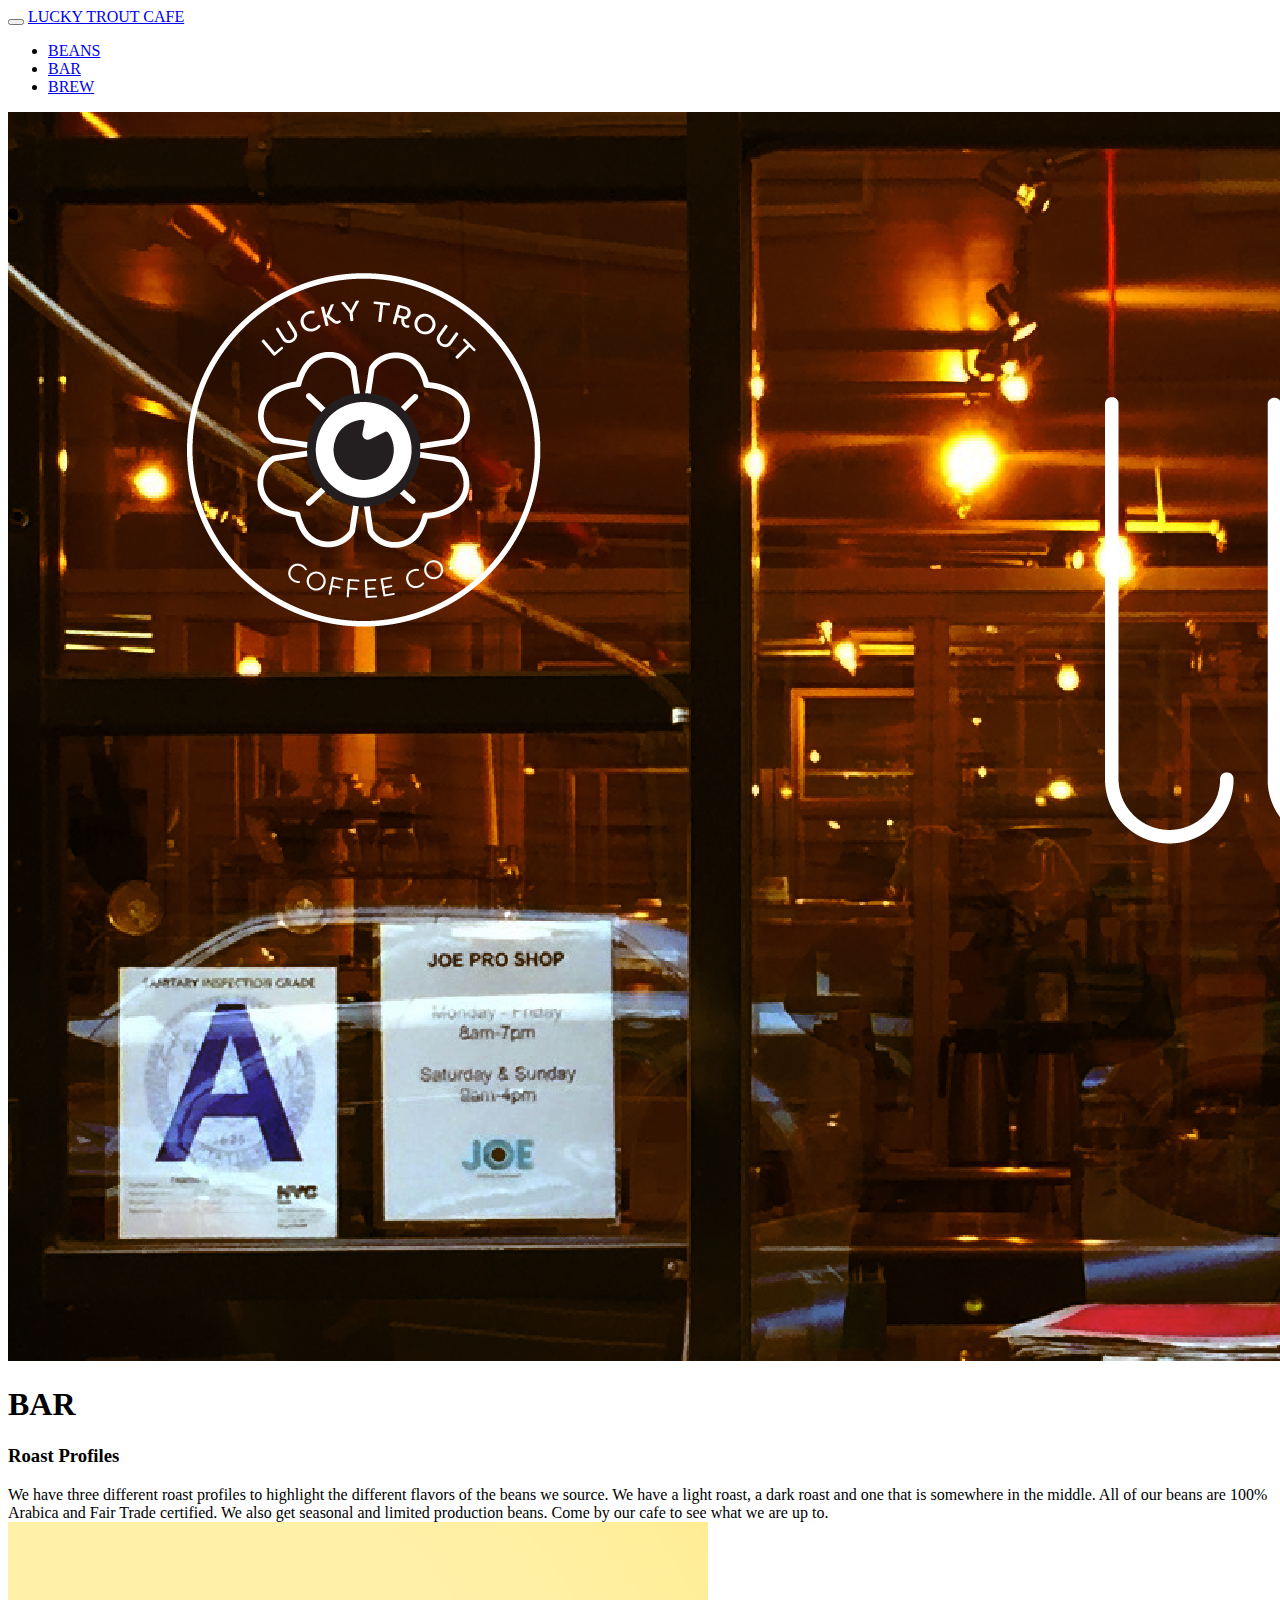
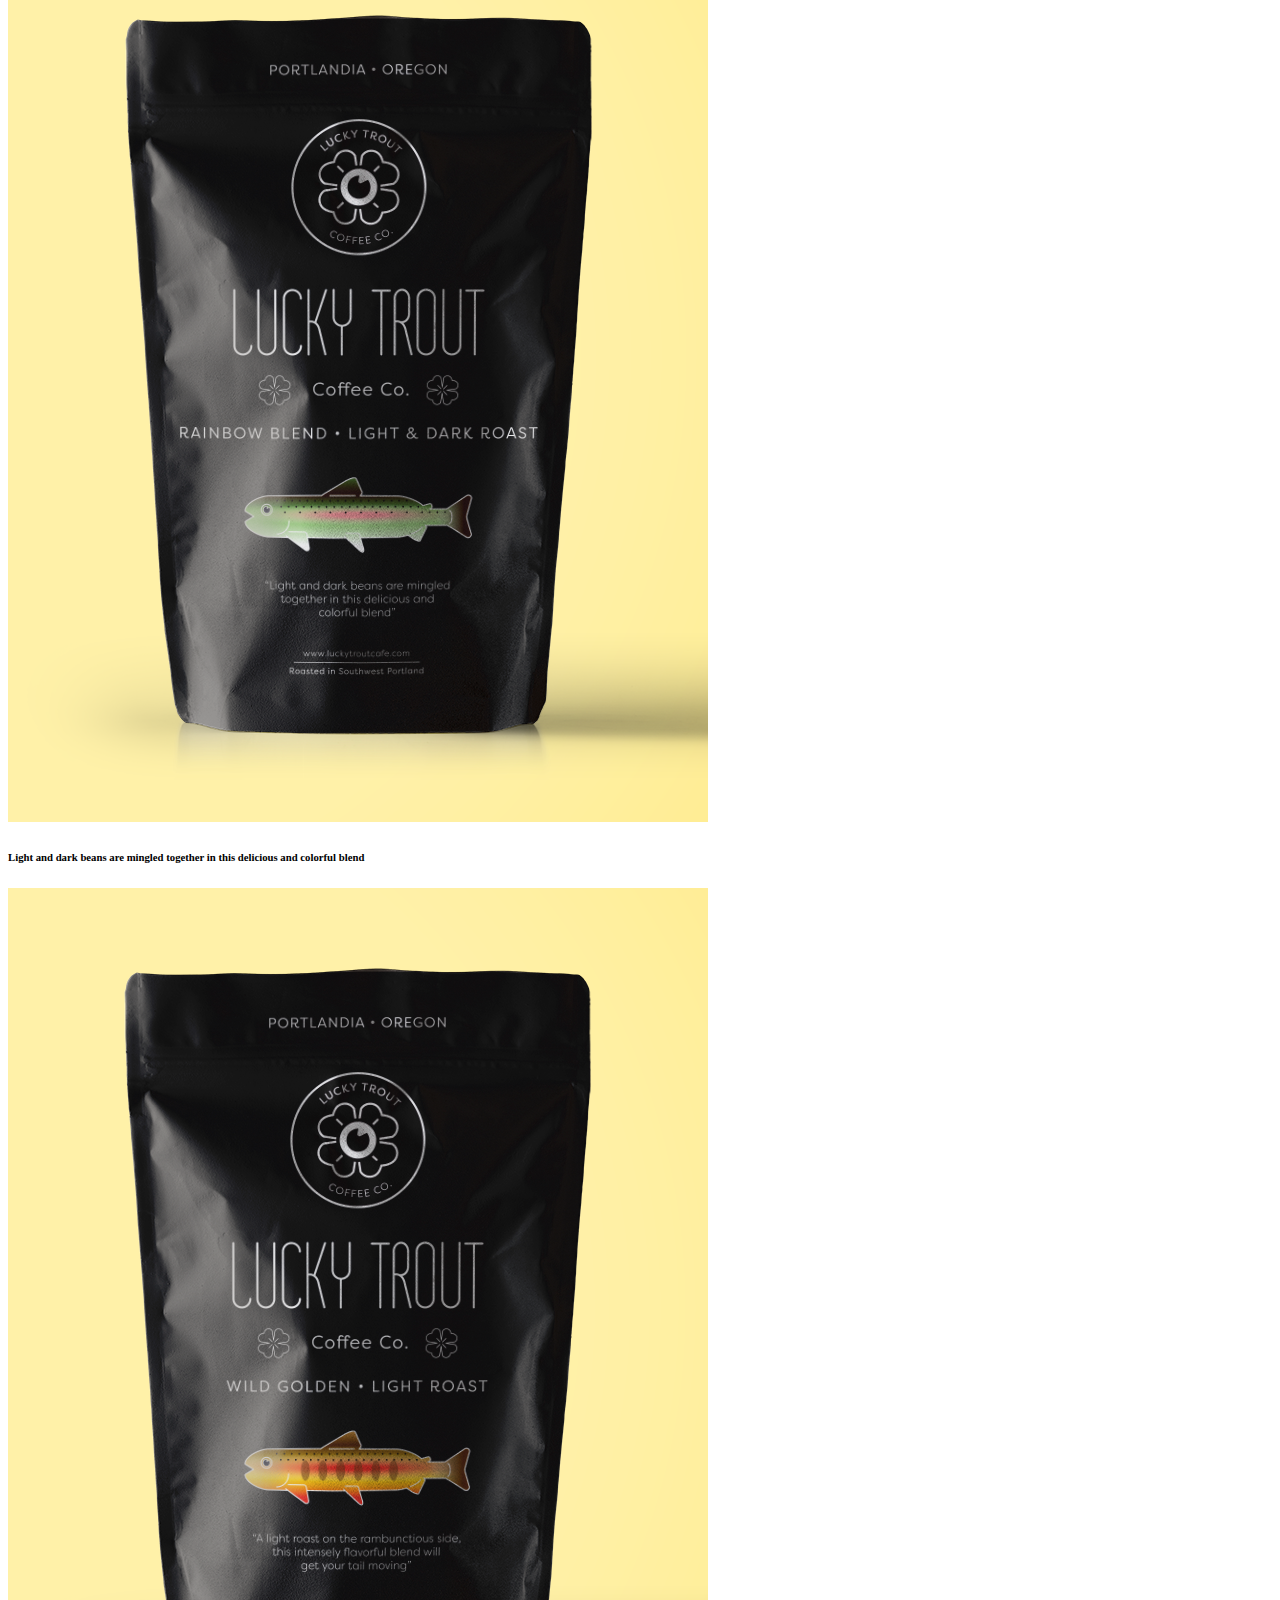
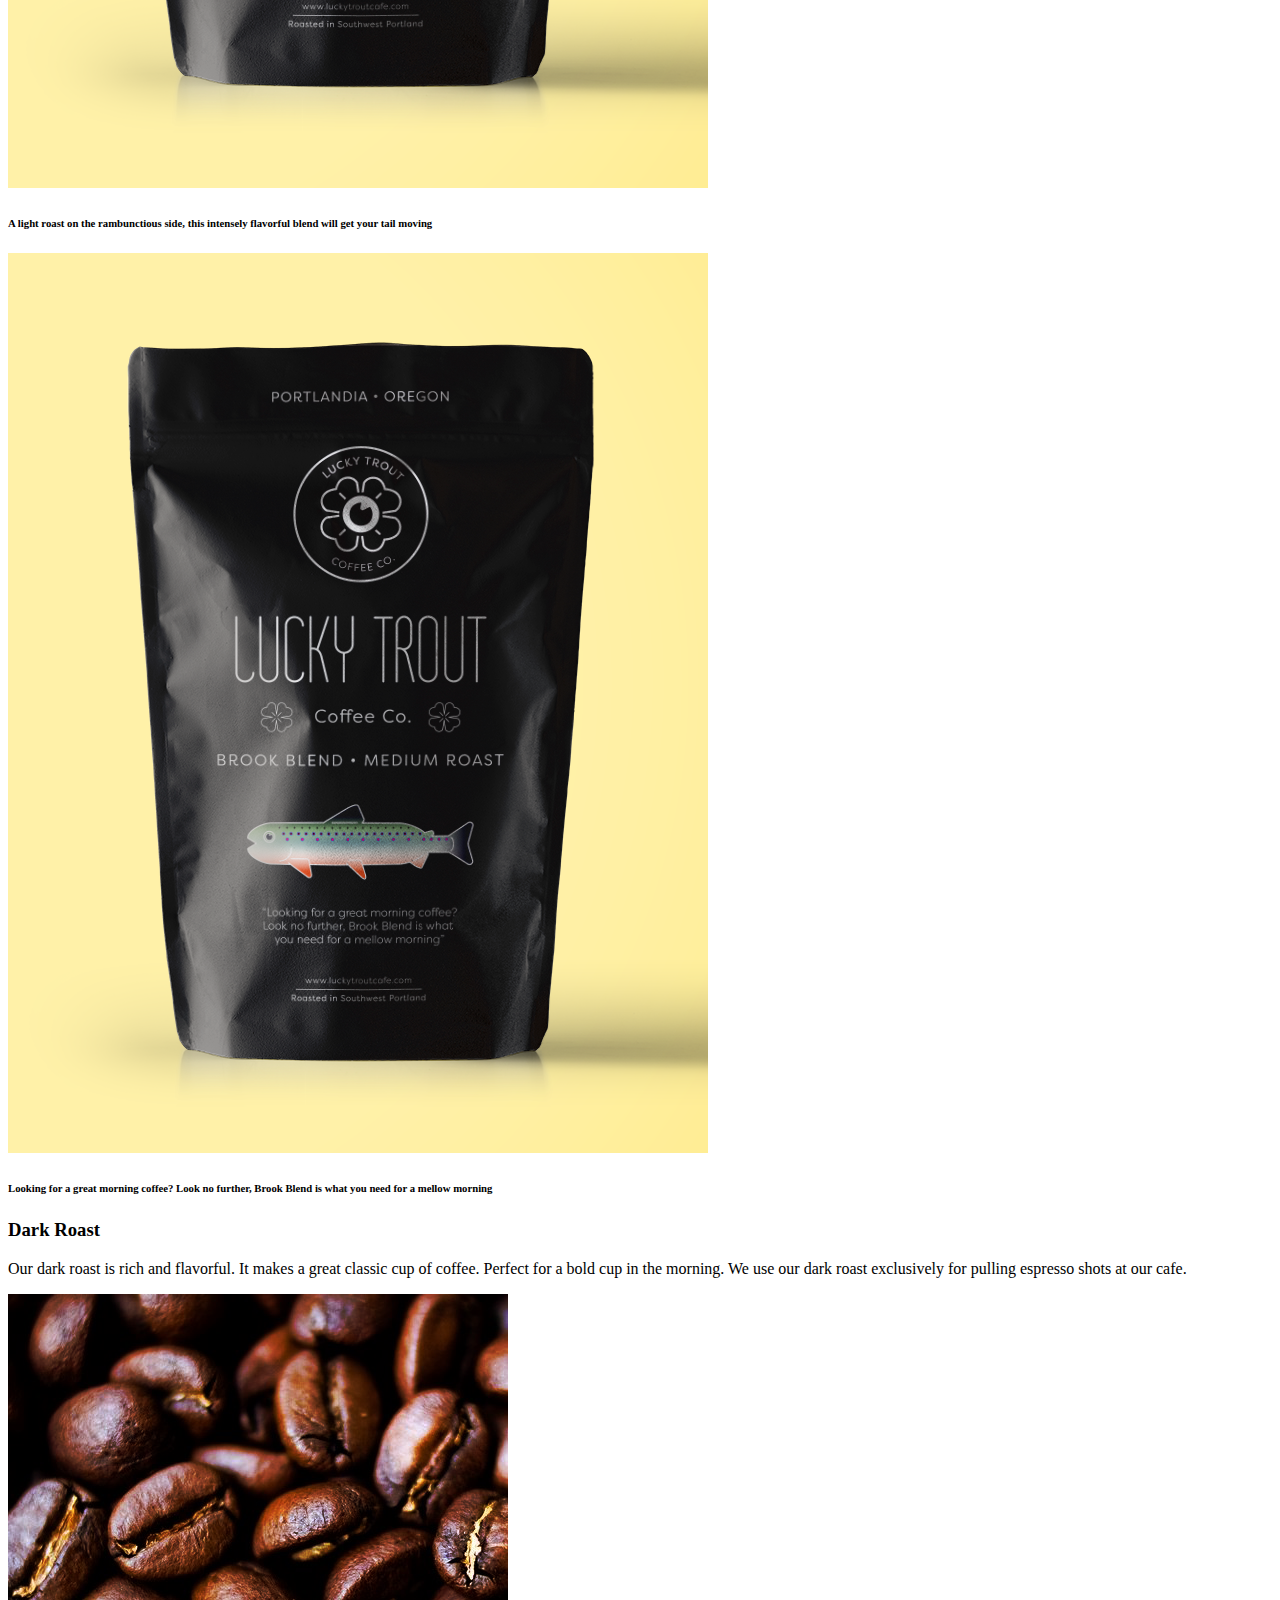
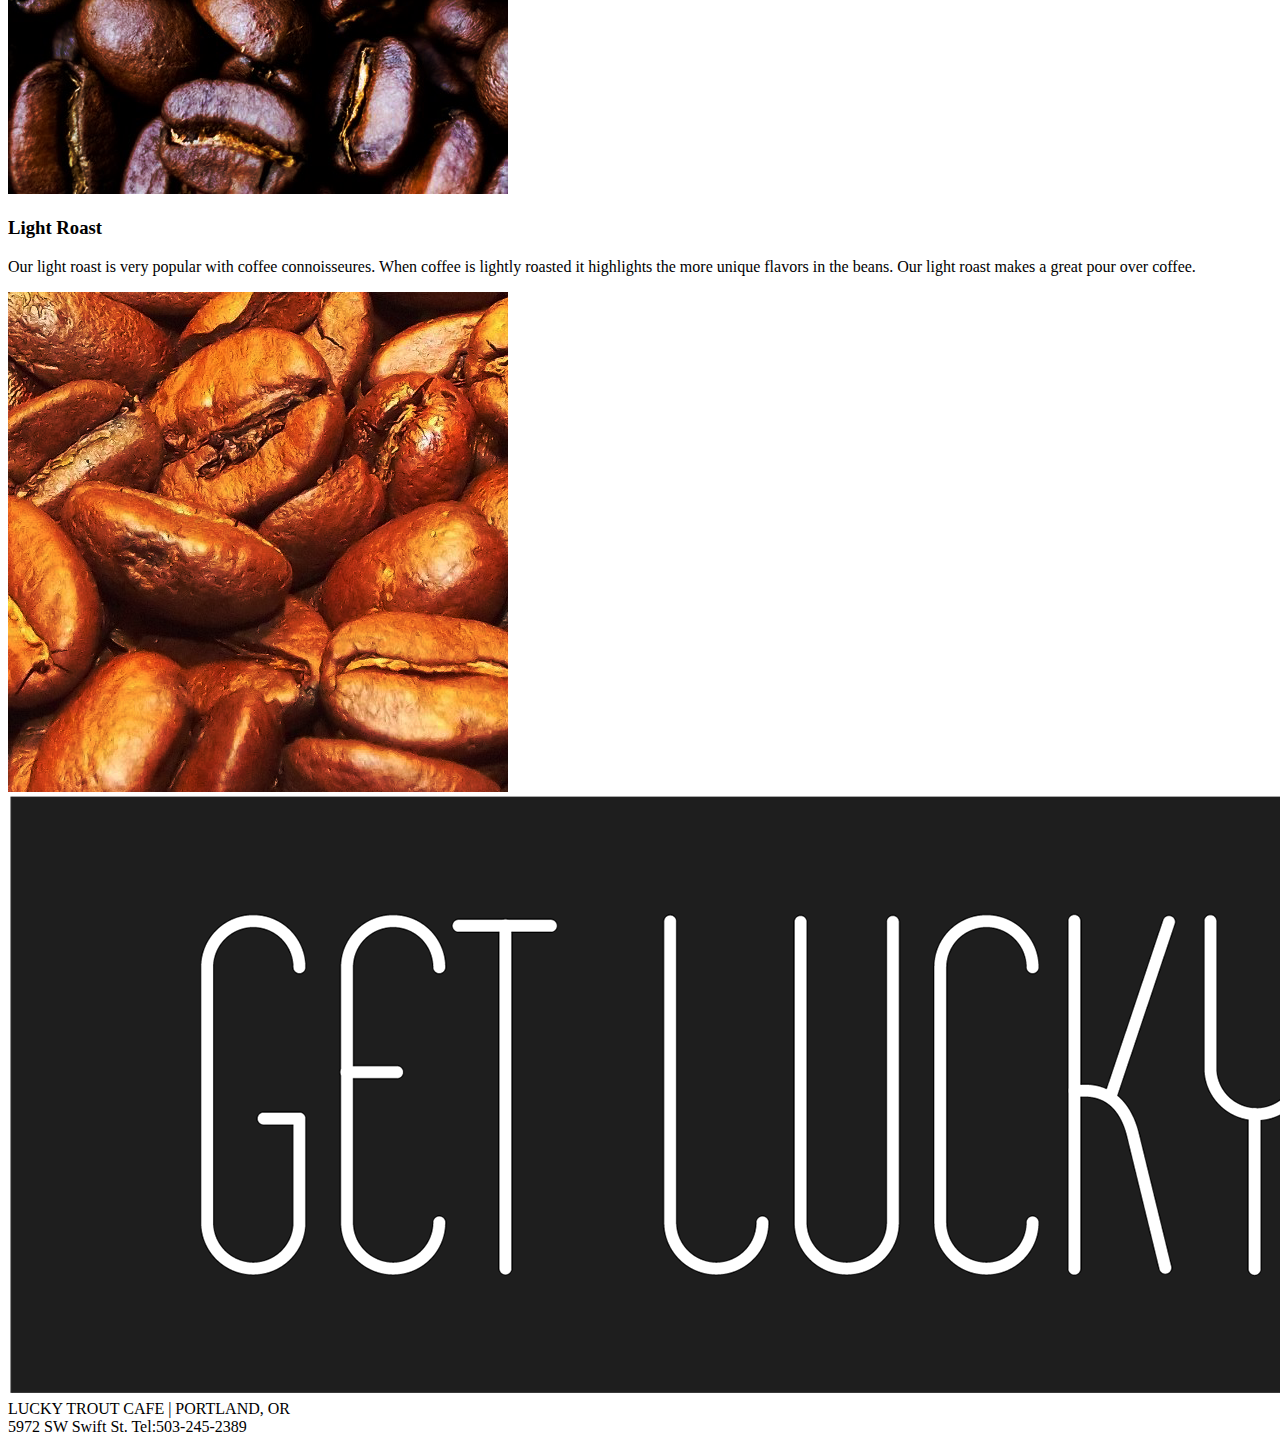
==== bar.html @ 54ab4ecd "Finishing up beans page" ====
<!DOCTYPE html>
<html>

<head>
    <html lang="en-us">

    <head>
        <title>Lucky Trout Cafe | Beans</title>
        <meta charset="utf-8" />
        <meta name="description" content="" />
        <meta name="keywords" content="" />
        <!-- This prevents the browser from zooming on mobile devices -->
        <meta name="viewport" content="width=device-width; initial-scale=1.0;">
        <link rel="shortcut icon" href="favicon.ico" />
        <link rel="stylesheet" href="https://maxcdn.bootstrapcdn.com/bootstrap/4.0.0-beta.2/css/bootstrap.min.css" integrity="sha384-PsH8R72JQ3SOdhVi3uxftmaW6Vc51MKb0q5P2rRUpPvrszuE4W1povHYgTpBfshb" crossorigin="anonymous">
        <link rel="Stylesheet" href="css/style.css" type="text/css" media="all" />
        <script src="http://ajax.googleapis.com/ajax/libs/jquery/3.1.1/jquery.min.js"></script>
        <script src="js/scripts.js"></script>
        <script src="https://code.jquery.com/jquery-3.2.1.slim.min.js" integrity="sha384-KJ3o2DKtIkvYIK3UENzmM7KCkRr/rE9/Qpg6aAZGJwFDMVNA/GpGFF93hXpG5KkN" crossorigin="anonymous"></script>
        <script src="https://cdnjs.cloudflare.com/ajax/libs/popper.js/1.12.3/umd/popper.min.js" integrity="sha384-vFJXuSJphROIrBnz7yo7oB41mKfc8JzQZiCq4NCceLEaO4IHwicKwpJf9c9IpFgh" crossorigin="anonymous"></script>
        <script src="https://maxcdn.bootstrapcdn.com/bootstrap/4.0.0-beta.2/js/bootstrap.min.js" integrity="sha384-alpBpkh1PFOepccYVYDB4do5UnbKysX5WZXm3XxPqe5iKTfUKjNkCk9SaVuEZflJ" crossorigin="anonymous"></script>

    </head>

    <body>

        <nav class="navbar navbar-expand-sm navbar-dark">



            <!-- Toggler/collapsibe Button -->

            <button class="navbar-toggler" type="button" data-toggle="collapse" data-target="#collapsibleNavbar">
                <span class="navbar-toggler-icon"></span>
            </button>
            <a class="navbar-brand" href="index.html">LUCKY TROUT CAFE</a>

            <!-- Nav Links -->
            <div class="collapse navbar-collapse" id="collapsibleNavbar">
                <div class="container-fluid">
                    <ul class="nav navbar-nav">
                        <li class="nav-item">
                            <a class="nav-link" href="beans.html">BEANS</a>
                        </li>
                        <li class="nav-item">
                            <a class="nav-link" href="bar.html">BAR</a>
                        </li>
                        <li class="nav-item">
                            <a class="nav-link" href="brew.html">BREW</a>
                        </li>
                    </ul>
                </div>
            </div>
        </nav>
        <!--  Main Image With Text-->
        <div class="col-md-12">
            <img class="img-fluid" src="Img/luckytroutwindow.png">

            <div class="image-text">
                <h1>
            BAR
            </h1>

            </div>
        </div>
        <div class="container">
              <h3>
            Roast Profiles
            </h3>
                 <div class="col-md-6">
                    We have three different roast profiles to highlight the different flavors of the beans we source. We have a light roast, a dark roast and one that is somewhere in the middle. All of our beans are 100% Arabica and Fair Trade certified. We also get seasonal and limited production beans. Come by our cafe to see what we are up to.
                </div>
            <div class="row">
                <div class="col-sm-4">
                    <a href="beans.html"><img class="img-fluid link" src="Img/rainbowblendbag.png"></a>

                    <h6>Light and dark beans are mingled
together in this delicious and
colorful blend</h6>
                </div>
                <div class="col-sm-4">
                    <a href="bar.html"><img class="img-fluid link" src="Img/goldenblendbag.png"></a>

                    <h6>A light roast on the rambunctious side,
this intensely flavorful blend will
get your tail moving</h6>
                </div>
                <div class="col-sm-4">
                    <a href="brew.html"> <img class="img-fluid link" src="Img/brookblendbag.png"></a>

                    <h6>Looking for a great morning coffee?
Look no further, Brook Blend is what 
you need for a mellow morning</h6>
                </div>
            </div>
        </div>
        <div class="container">
          
         
            <div class="row">
                <div class="col-md-6">
                        <h3>
            Dark Roast
            </h3>
                    <p>Our dark roast is rich and flavorful. It makes a great classic cup of coffee. Perfect for a bold cup in the morning. We use our dark roast exclusively for pulling espresso shots at our cafe.</p>
                    <img class="img-fluid" src="Img/darkroast.png">
                </div>
                <div class="col-md-6">
                        <h3>
            Light Roast
            </h3>
                    <p>Our light roast is very popular with coffee connoisseures. When coffee is lightly roasted it highlights the more unique flavors in the beans. Our light roast makes a great pour over coffee.</p>
                    <img class="img-fluid" src="Img/lightroast.png">
                </div>
            </div>
        </div>
        <footer class="col-md-12">
            <div class="column">

                <img class="img-fluid" src="Img/getlucky-06.png">

            </div>
            <h7>LUCKY TROUT CAFE | PORTLAND, OR
                <br> 5972 SW Swift St. Tel:503-245-2389
            </h7>

        </footer>
    </body>

    </html>
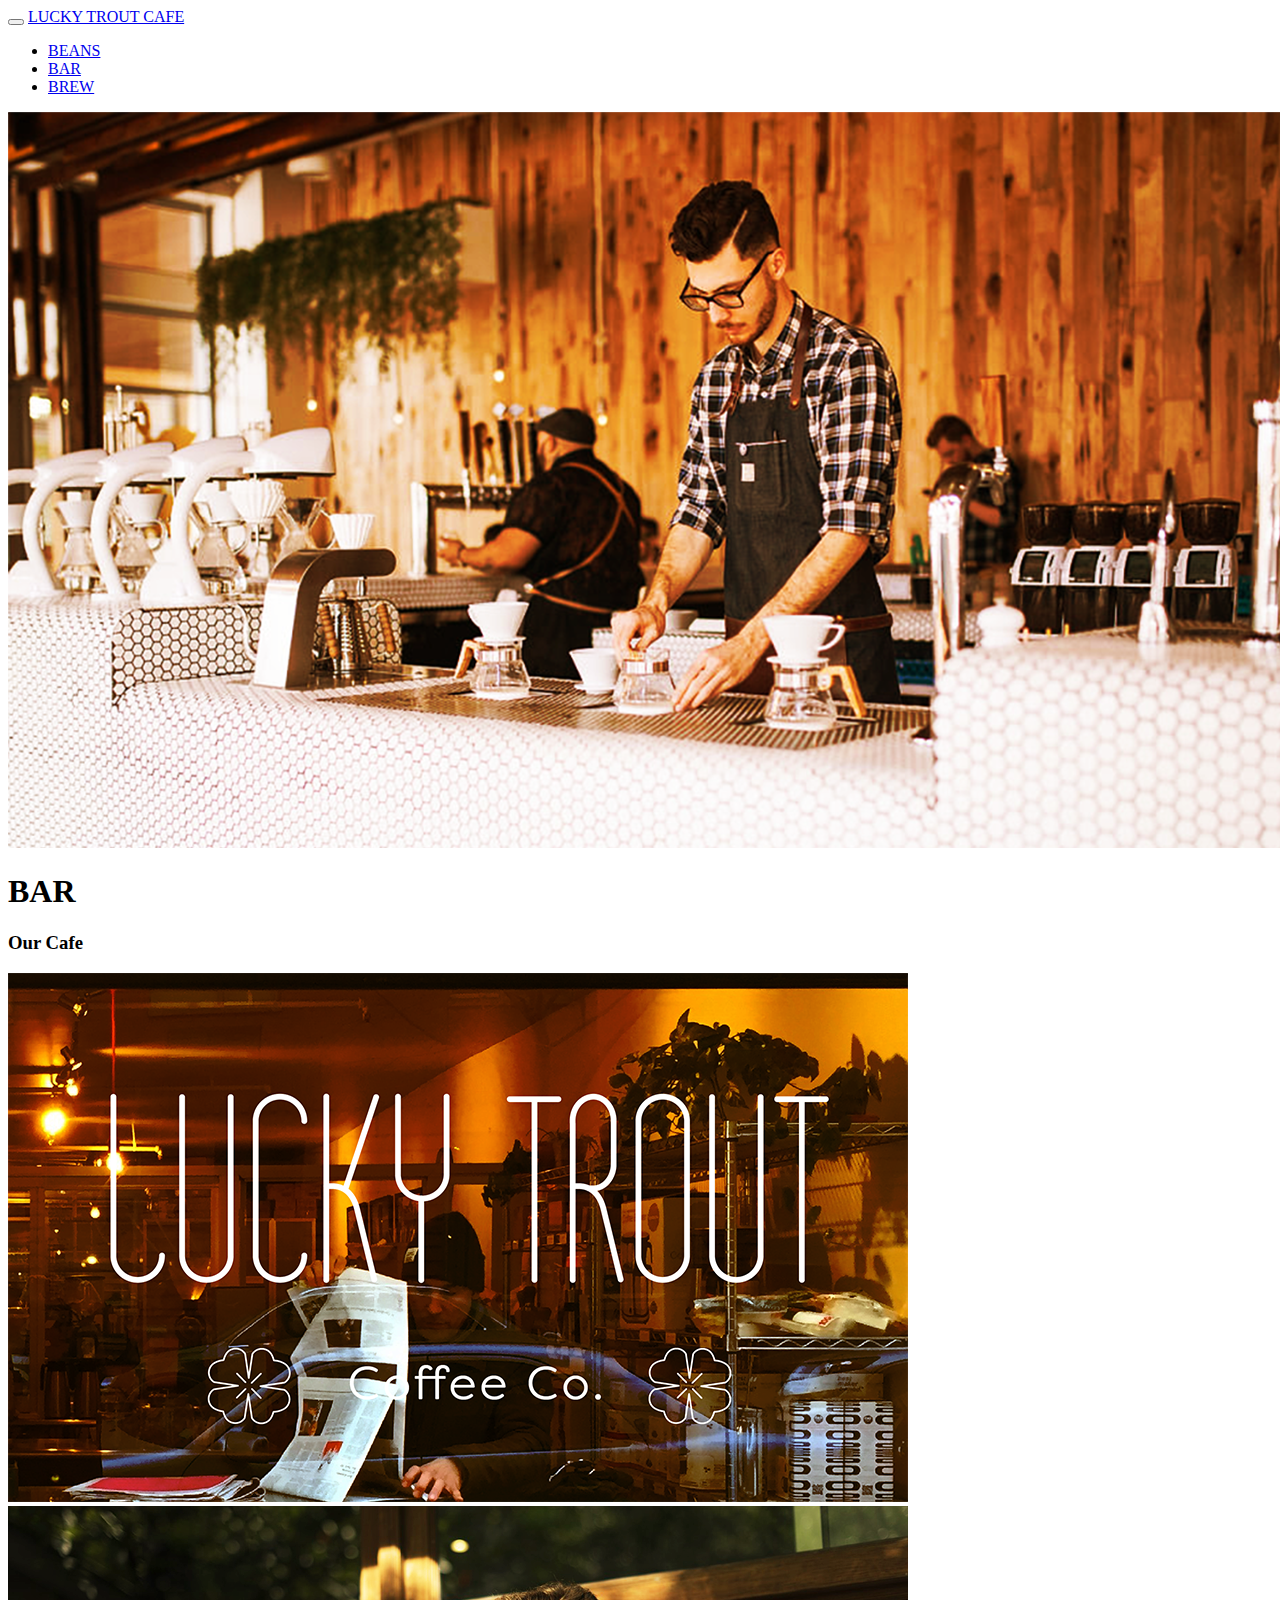
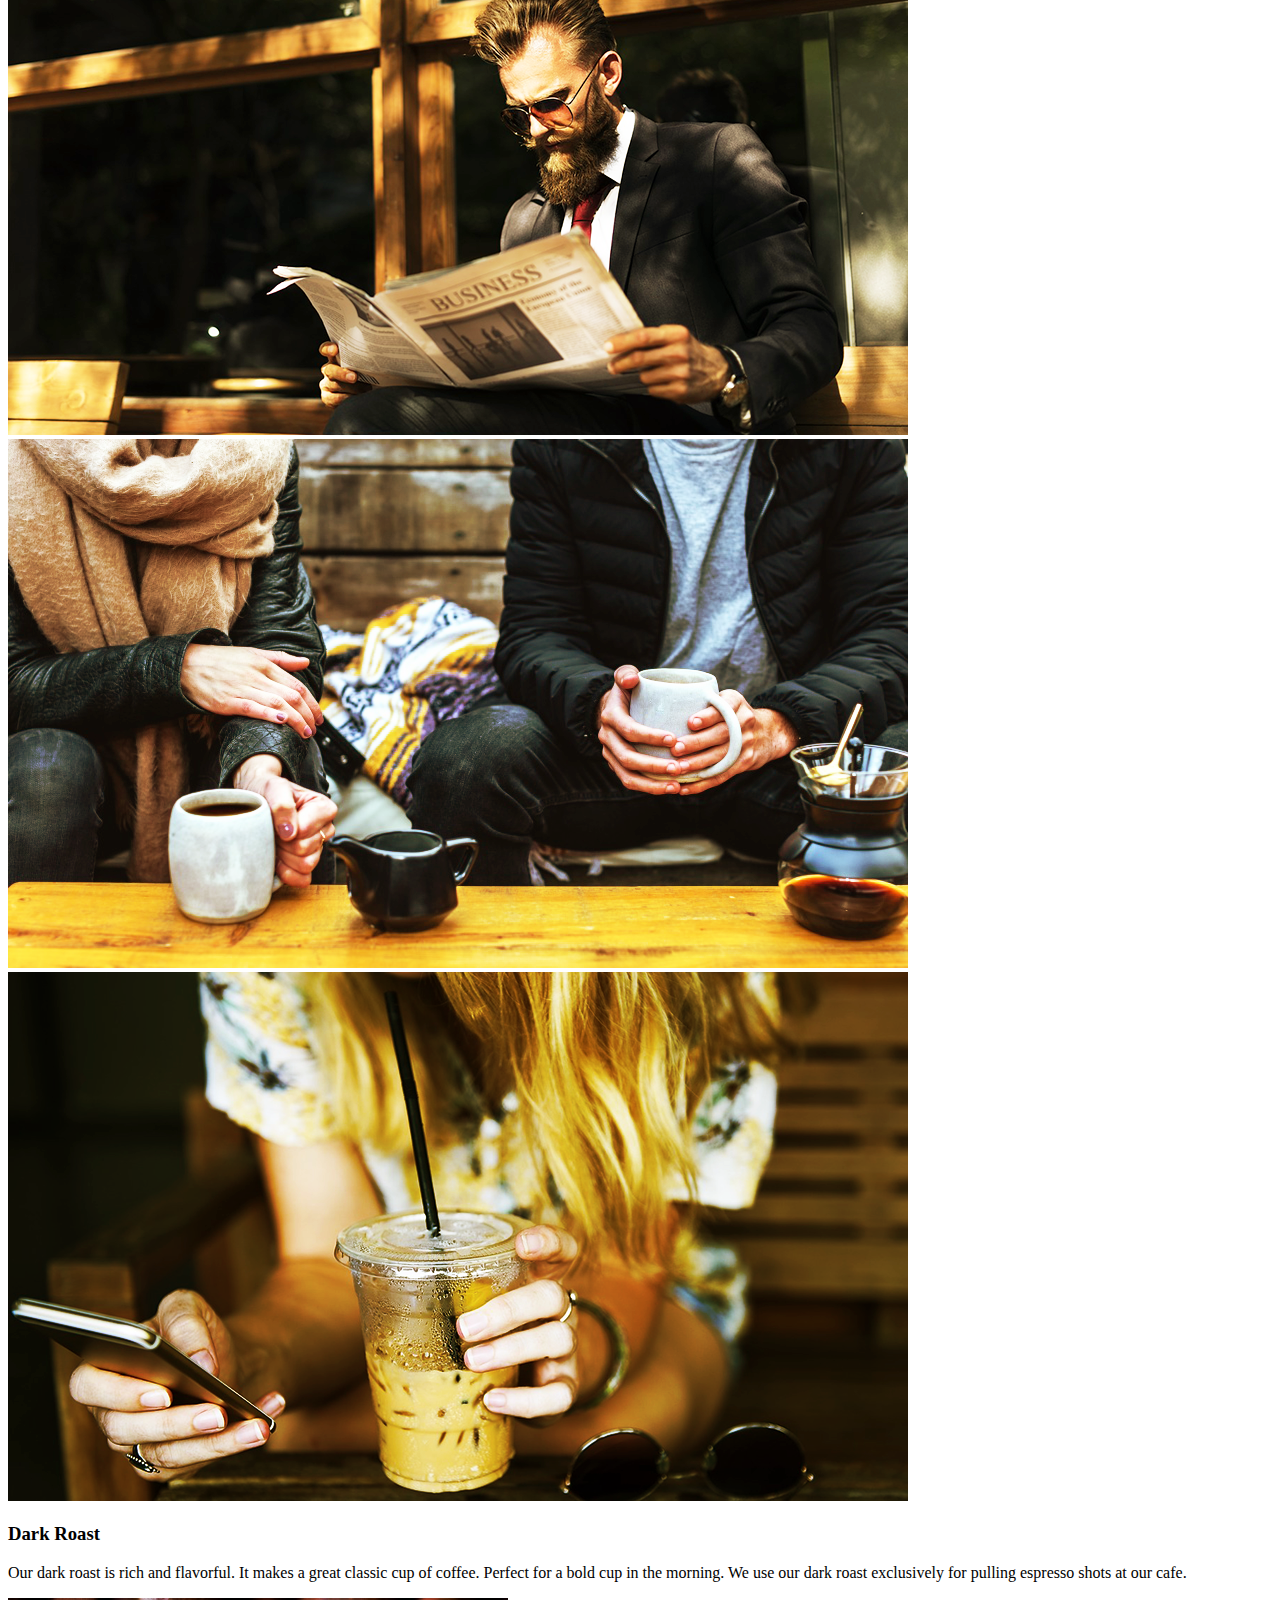
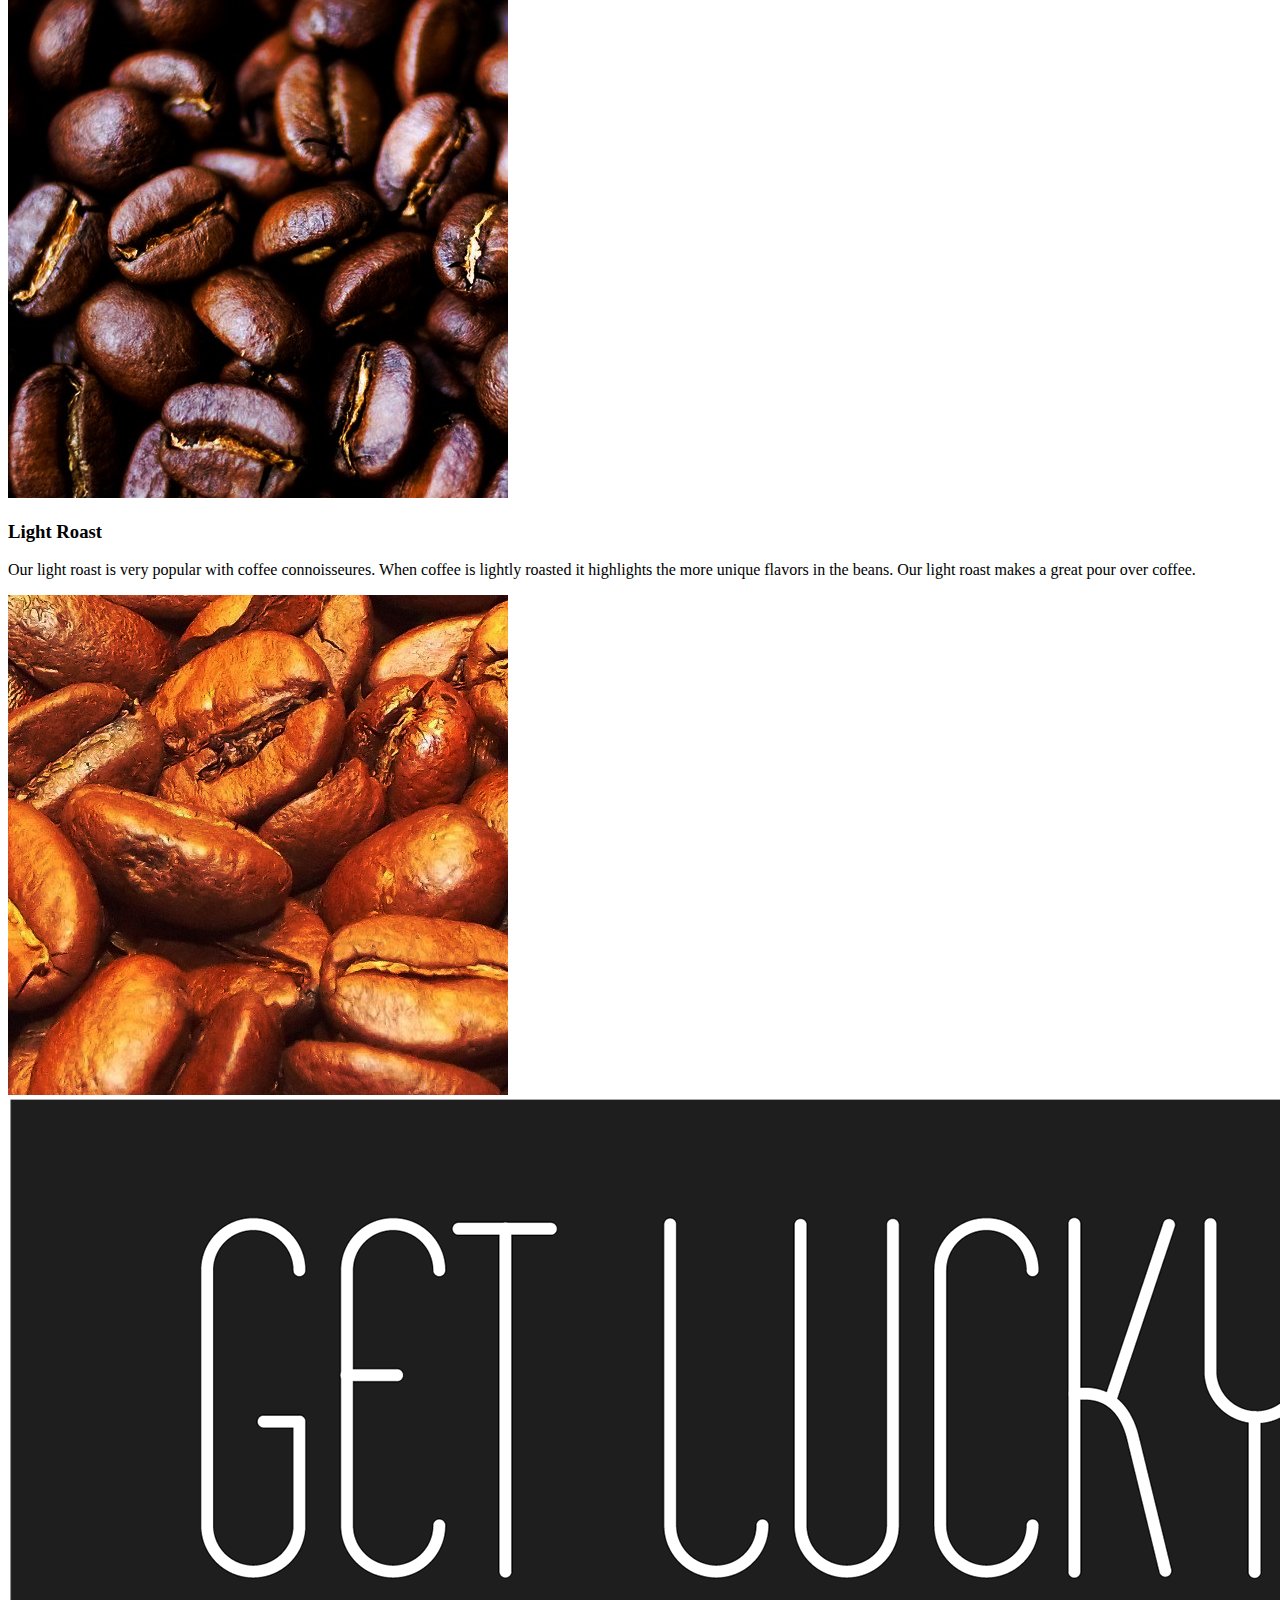
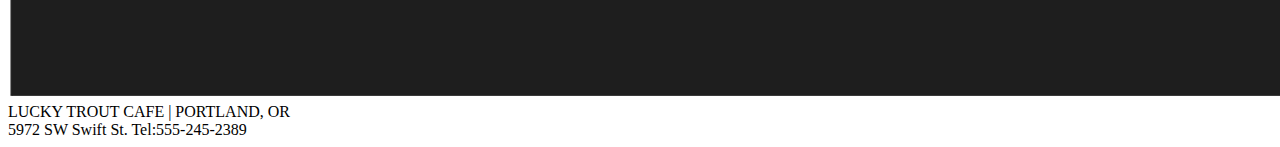
==== commit bad74c4d: "clean up indentation" ====
--- a/bar.html
+++ b/bar.html
@@ -4,21 +4,43 @@
 <head>
     <html lang="en-us">
 
-    <head>
-        <title>Lucky Trout Cafe | Beans</title>
-        <meta charset="utf-8" />
-        <meta name="description" content="" />
-        <meta name="keywords" content="" />
-        <!-- This prevents the browser from zooming on mobile devices -->
-        <meta name="viewport" content="width=device-width; initial-scale=1.0;">
-        <link rel="shortcut icon" href="favicon.ico" />
-        <link rel="stylesheet" href="https://maxcdn.bootstrapcdn.com/bootstrap/4.0.0-beta.2/css/bootstrap.min.css" integrity="sha384-PsH8R72JQ3SOdhVi3uxftmaW6Vc51MKb0q5P2rRUpPvrszuE4W1povHYgTpBfshb" crossorigin="anonymous">
-        <link rel="Stylesheet" href="css/style.css" type="text/css" media="all" />
-        <script src="http://ajax.googleapis.com/ajax/libs/jquery/3.1.1/jquery.min.js"></script>
-        <script src="js/scripts.js"></script>
-        <script src="https://code.jquery.com/jquery-3.2.1.slim.min.js" integrity="sha384-KJ3o2DKtIkvYIK3UENzmM7KCkRr/rE9/Qpg6aAZGJwFDMVNA/GpGFF93hXpG5KkN" crossorigin="anonymous"></script>
-        <script src="https://cdnjs.cloudflare.com/ajax/libs/popper.js/1.12.3/umd/popper.min.js" integrity="sha384-vFJXuSJphROIrBnz7yo7oB41mKfc8JzQZiCq4NCceLEaO4IHwicKwpJf9c9IpFgh" crossorigin="anonymous"></script>
-        <script src="https://maxcdn.bootstrapcdn.com/bootstrap/4.0.0-beta.2/js/bootstrap.min.js" integrity="sha384-alpBpkh1PFOepccYVYDB4do5UnbKysX5WZXm3XxPqe5iKTfUKjNkCk9SaVuEZflJ" crossorigin="anonymous"></script>
+
+    <title>Lucky Trout Cafe | Bar</title>
+       <meta charset="utf-8" />
+    <meta name="description" content="" />
+    <meta name="keywords" content="" />
+    <!-- This prevents the browser from zooming on mobile devices -->
+    <meta name="viewport" content="width=device-width; initial-scale=1.0;">
+    <link rel="shortcut icon" href="favicon.ico" />
+    <link rel="stylesheet" href="https://maxcdn.bootstrapcdn.com/bootstrap/4.0.0-beta.2/css/bootstrap.min.css" integrity="sha384-PsH8R72JQ3SOdhVi3uxftmaW6Vc51MKb0q5P2rRUpPvrszuE4W1povHYgTpBfshb" crossorigin="anonymous">  <script src="https://code.jquery.com/jquery-3.2.1.slim.min.js" integrity="sha384-KJ3o2DKtIkvYIK3UENzmM7KCkRr/rE9/Qpg6aAZGJwFDMVNA/GpGFF93hXpG5KkN" crossorigin="anonymous"></script>
+    <script src="https://cdnjs.cloudflare.com/ajax/libs/popper.js/1.12.3/umd/popper.min.js" integrity="sha384-vFJXuSJphROIrBnz7yo7oB41mKfc8JzQZiCq4NCceLEaO4IHwicKwpJf9c9IpFgh" crossorigin="anonymous"></script>
+    <script src="https://maxcdn.bootstrapcdn.com/bootstrap/4.0.0-beta.2/js/bootstrap.min.js" integrity="sha384-alpBpkh1PFOepccYVYDB4do5UnbKysX5WZXm3XxPqe5iKTfUKjNkCk9SaVuEZflJ" crossorigin="anonymous"></script>
+    <link rel="Stylesheet" href="css/style.css" type="text/css" media="all" />
+     <link href='https://fonts.googleapis.com/css?family=Convergence' rel='stylesheet'>
+    <script src="http://ajax.googleapis.com/ajax/libs/jquery/3.1.1/jquery.min.js"></script>
+    <script src="js/scripts.js"></script>
+          <!-- ****** faviconit.com favicons ****** -->
+    <link rel="shortcut icon" href="/favicon.ico">
+    <link rel="icon" sizes="16x16 32x32 64x64" href="/favicon.ico">
+    <link rel="icon" type="image/png" sizes="196x196" href="/favicon-192.png">
+    <link rel="icon" type="image/png" sizes="160x160" href="/favicon-160.png">
+    <link rel="icon" type="image/png" sizes="96x96" href="/favicon-96.png">
+    <link rel="icon" type="image/png" sizes="64x64" href="/favicon-64.png">
+    <link rel="icon" type="image/png" sizes="32x32" href="/favicon-32.png">
+    <link rel="icon" type="image/png" sizes="16x16" href="/favicon-16.png">
+    <link rel="apple-touch-icon" href="/favicon-57.png">
+    <link rel="apple-touch-icon" sizes="114x114" href="/favicon-114.png">
+    <link rel="apple-touch-icon" sizes="72x72" href="/favicon-72.png">
+    <link rel="apple-touch-icon" sizes="144x144" href="/favicon-144.png">
+    <link rel="apple-touch-icon" sizes="60x60" href="/favicon-60.png">
+    <link rel="apple-touch-icon" sizes="120x120" href="/favicon-120.png">
+    <link rel="apple-touch-icon" sizes="76x76" href="/favicon-76.png">
+    <link rel="apple-touch-icon" sizes="152x152" href="/favicon-152.png">
+    <link rel="apple-touch-icon" sizes="180x180" href="/favicon-180.png">
+    <meta name="msapplication-TileColor" content="#FFFFFF">
+    <meta name="msapplication-TileImage" content="/favicon-144.png">
+    <meta name="msapplication-config" content="/browserconfig.xml">
+    <!-- ****** faviconit.com favicons ****** -->
 
     </head>
 
@@ -54,7 +76,7 @@
         </nav>
         <!--  Main Image With Text-->
         <div class="col-md-12">
-            <img class="img-fluid" src="Img/luckytroutwindow.png">
+            <img class="img-fluid" src="Img/baristabar.png">
 
             <div class="image-text">
                 <h1>
@@ -64,51 +86,41 @@
             </div>
         </div>
         <div class="container">
-              <h3>
-            Roast Profiles
+            <h3>
+            Our Cafe
             </h3>
-                 <div class="col-md-6">
-                    We have three different roast profiles to highlight the different flavors of the beans we source. We have a light roast, a dark roast and one that is somewhere in the middle. All of our beans are 100% Arabica and Fair Trade certified. We also get seasonal and limited production beans. Come by our cafe to see what we are up to.
+            <div class="row">
+                <div class="col-sm-6">
+                    <img class="img-fluid photo" src="Img/windowsign.png">
                 </div>
-            <div class="row">
-                <div class="col-sm-4">
-                    <a href="beans.html"><img class="img-fluid link" src="Img/rainbowblendbag.png"></a>
+                <div class="col-sm-6">
+                    <img class="img-fluid photo" src="Img/mancoffee.png">
+                </div>
+                <div class="col-sm-6">
+                    <img class="img-fluid photo" src="Img/peoplecoffee.png">
+                </div>
+                <div class="col-sm-6">
+                    <img class="img-fluid photo" src="Img/womancoffee.png">
 
-                    <h6>Light and dark beans are mingled
-together in this delicious and
-colorful blend</h6>
-                </div>
-                <div class="col-sm-4">
-                    <a href="bar.html"><img class="img-fluid link" src="Img/goldenblendbag.png"></a>
-
-                    <h6>A light roast on the rambunctious side,
-this intensely flavorful blend will
-get your tail moving</h6>
-                </div>
-                <div class="col-sm-4">
-                    <a href="brew.html"> <img class="img-fluid link" src="Img/brookblendbag.png"></a>
-
-                    <h6>Looking for a great morning coffee?
-Look no further, Brook Blend is what 
-you need for a mellow morning</h6>
                 </div>
             </div>
+
         </div>
         <div class="container">
-          
-         
+
+
             <div class="row">
                 <div class="col-md-6">
-                        <h3>
+                    <h3>
             Dark Roast
             </h3>
                     <p>Our dark roast is rich and flavorful. It makes a great classic cup of coffee. Perfect for a bold cup in the morning. We use our dark roast exclusively for pulling espresso shots at our cafe.</p>
                     <img class="img-fluid" src="Img/darkroast.png">
                 </div>
                 <div class="col-md-6">
-                        <h3>
-            Light Roast
-            </h3>
+                    <h3>
+                    Light Roast
+                    </h3>
                     <p>Our light roast is very popular with coffee connoisseures. When coffee is lightly roasted it highlights the more unique flavors in the beans. Our light roast makes a great pour over coffee.</p>
                     <img class="img-fluid" src="Img/lightroast.png">
                 </div>
@@ -121,7 +133,7 @@
 
             </div>
             <h7>LUCKY TROUT CAFE | PORTLAND, OR
-                <br> 5972 SW Swift St. Tel:503-245-2389
+                <br> 5972 SW Swift St. Tel:555-245-2389
             </h7>
 
         </footer>
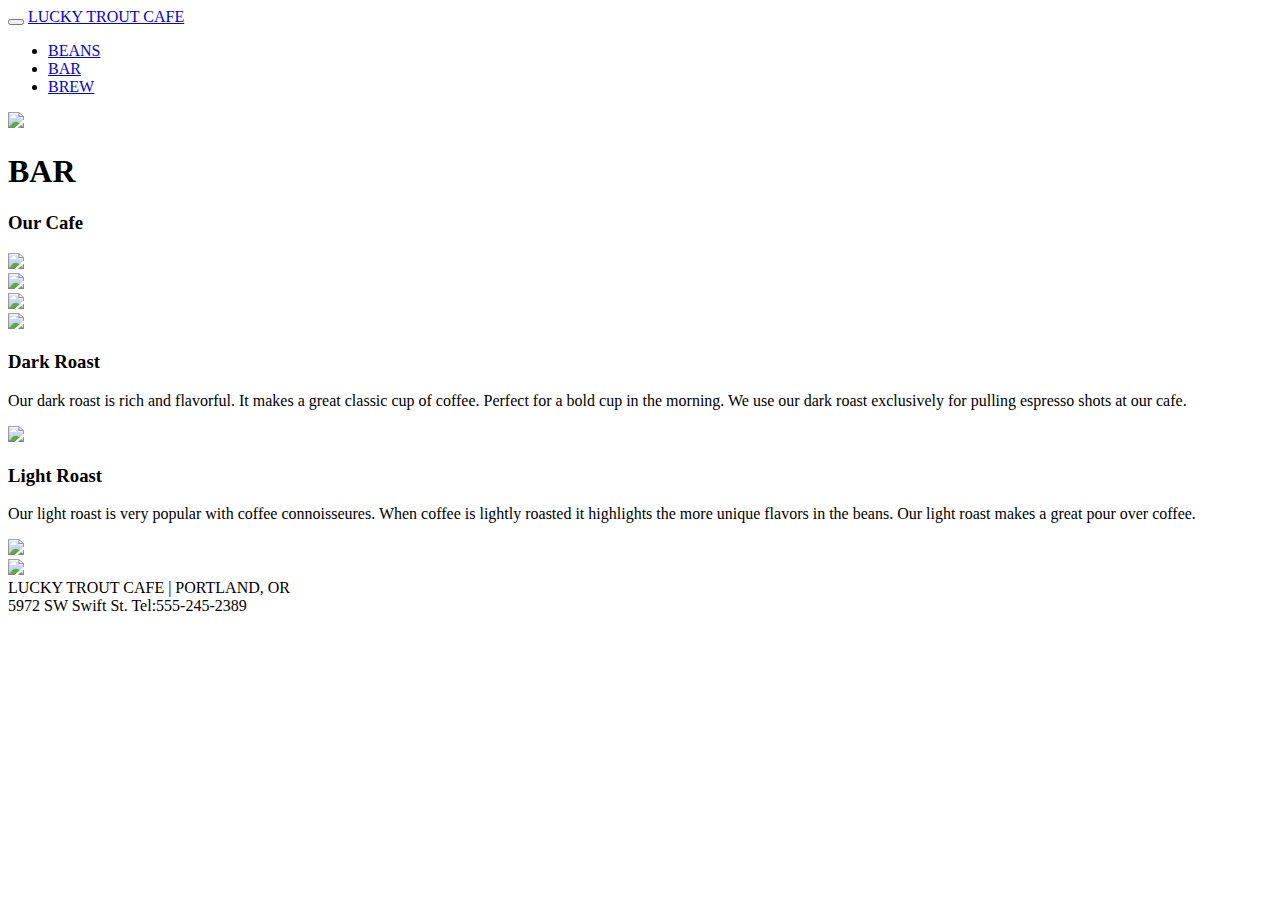
==== commit 20795116: "change file naming for images" ====
--- a/bar.html
+++ b/bar.html
@@ -76,7 +76,7 @@
         </nav>
         <!--  Main Image With Text-->
         <div class="col-md-12">
-            <img class="img-fluid" src="Img/baristabar.png">
+            <img class="img-fluid" src="img/baristabar.png">
 
             <div class="image-text">
                 <h1>
@@ -91,16 +91,16 @@
             </h3>
             <div class="row">
                 <div class="col-sm-6">
-                    <img class="img-fluid photo" src="Img/windowsign.png">
+                    <img class="img-fluid photo" src="img/windowsign.png">
                 </div>
                 <div class="col-sm-6">
-                    <img class="img-fluid photo" src="Img/mancoffee.png">
+                    <img class="img-fluid photo" src="img/mancoffee.png">
                 </div>
                 <div class="col-sm-6">
-                    <img class="img-fluid photo" src="Img/peoplecoffee.png">
+                    <img class="img-fluid photo" src="img/peoplecoffee.png">
                 </div>
                 <div class="col-sm-6">
-                    <img class="img-fluid photo" src="Img/womancoffee.png">
+                    <img class="img-fluid photo" src="img/womancoffee.png">
 
                 </div>
             </div>
@@ -115,21 +115,21 @@
             Dark Roast
             </h3>
                     <p>Our dark roast is rich and flavorful. It makes a great classic cup of coffee. Perfect for a bold cup in the morning. We use our dark roast exclusively for pulling espresso shots at our cafe.</p>
-                    <img class="img-fluid" src="Img/darkroast.png">
+                    <img class="img-fluid" src="img/darkroast.png">
                 </div>
                 <div class="col-md-6">
                     <h3>
                     Light Roast
                     </h3>
                     <p>Our light roast is very popular with coffee connoisseures. When coffee is lightly roasted it highlights the more unique flavors in the beans. Our light roast makes a great pour over coffee.</p>
-                    <img class="img-fluid" src="Img/lightroast.png">
+                    <img class="img-fluid" src="img/lightroast.png">
                 </div>
             </div>
         </div>
         <footer class="col-md-12">
             <div class="column">
 
-                <img class="img-fluid" src="Img/getlucky-06.png">
+                <img class="img-fluid" src="img/getlucky-06.png">
 
             </div>
             <h7>LUCKY TROUT CAFE | PORTLAND, OR
